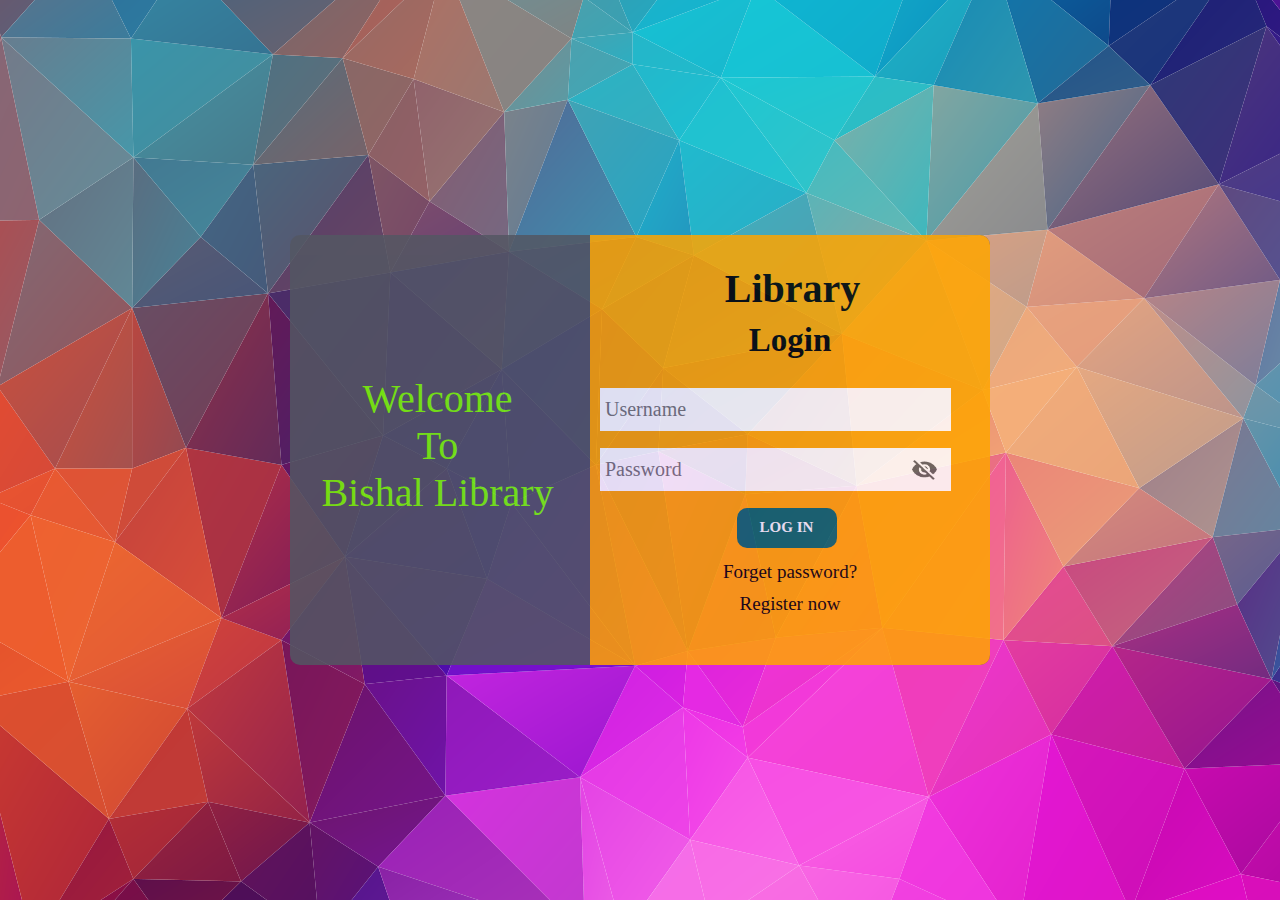
==== index.html @ c2836e58 "add system" ====
<!DOCTYPE html>
<html lang="en">
  <head>
    <meta charset="UTF-8" />
    <meta name="viewport" content="width=device-width, initial-scale=1.0" />
    <title>Document</title>
    <link rel="stylesheet" href="Login.css" />
    <link
      rel="stylesheet"
      href="https://cdnjs.cloudflare.com/ajax/libs/font-awesome/6.5.2/css/all.min.css"
      integrity="sha512-SnH5WK+bZxgPHs44uWIX+LLJAJ9/2PkPKZ5QiAj6Ta86w+fsb2TkcmfRyVX3pBnMFcV7oQPJkl9QevSCWr3W6A=="
      crossorigin="anonymous"
      referrerpolicy="no-referrer"
    />
  </head>
  <body>
    <section class="container">
      <div class="inner-container">
        <div class="left">
          <p>Welcome</p>
          <p>To</p>
          <p>Bishal Library</p>
        </div>

        <div class="right">
          <div class="logo">
            <i class="fa-solid fa-book" style="padding-right: 5px"></i>
            <span>Library</span>
          </div>
          <div class="login">Login</div>

          <form action="" class="form">
            <div class="login_field">
              <input
                name="email"
                type="text"
                id="username"
                placeholder="Username"
              />
            </div>

            <div class="login_field">
              <input
                name="password"
                type="password"
                id="password"
                placeholder="Password"
              />
              <img
                src="./Backened/password/eye-close.png"
                alt=""
                class="pass-icon"
                id="pass-icon"
              />
            </div>
            <button>LOG IN</button>
          </form>

          <div class="forget">Forget password?</div>
          <a href="Frontend/New user/New_register.html">Register now</a>

          <div class="other">
            <div class="icon-1"><i class="fa-brands fa-google fa-2x"></i></div>
            <div class="icon-2">
              <i class="fa-brands fa-facebook fa-2x"></i>
            </div>
            <div class="icon-3">
              <i class="fa-brands fa-x-twitter fa-2x"></i>
            </div>
          </div>
        </div>
      </div>
    </section>
  </body>
  <script src="Backened/password/app.js"></script>
  <script src="Backened/login/app.js"></script>
</html>
---- Login.css ----
* {
    margin: 0;
    padding: 0;
    box-sizing: border-box;
    font-family: 'Times New Roman', Times, serif;
}

.container {
    height: 100vh;
    display: flex;
    justify-content: center;
    align-items: center;
    background-image: url(loginpic.png);
}

.inner-container {
    width: 700px;
    height: 430px;
    border-radius: 10px;
    background-color: rgb(83, 87, 99);
    opacity: 0.85;
}

.left {
    font-size: 40px;
    text-align: center;
    color: rgb(125, 255, 4);
    float: left;
    width: 295px;
    height: 430px;
    padding-top: 20%;
}

.right {
    float: right;
    padding: 30px;
    display: flex;
    flex-direction: column;
    align-items: center;
    gap: 10px;
    width: 400px;
    height: 430px;
    background-color: orange;
    border-radius: 0 10px 10px 0;
}

.logo {
    font-size: 40px;
    font-weight: bolder;
    color: black;
}

.logo:hover {
    color: white;
}

.login {
    font-size: 33px;
    font-weight: bolder;
    padding-bottom: 15px;
}

.form {
    width: 400px;
    height: 200px;
    display: grid;
    gap: 10px;
    padding-left: 10px;
    align-items: center;
}

.login_field {
    position: relative;
    width: 90%;
    max-width: 400px;
}

.login_field input {
    width: 100%;
    border: 0;
    outline: 0;
    padding: 10px 0 10px 5px;
    font-size: 20px;
}

.password_field i {
    position: absolute;
    top: 30%;
    left: 3px;
}

.pass-icon {
    position: absolute;
    width: 25px;
    top: 30%;
    right: 4%;
}

input:active,
input:hover {
    border-bottom-color: black;
}

button {
    height: 40px;
    width: 100px;
    font-size: 15px;
    font-weight: bolder;
    color: aliceblue;
    background-color: rgb(0, 103, 105);
    border-radius: 10px;
    border: none;
    text-align: center;
    text-decoration: none;
    text-align: center;
    margin: 0 35%;
}

button:focus,
button:hover {
    color: black;
    background-color: rgb(238, 238, 238);

}

.forget {
    font-size: 19px;
}


a {
    font-size: 19px;
    color: black;
    text-decoration: none;

}

.forget:hover,
a:hover {
    color: white;
}

.other {
    display: flex;
    gap: 30px;
    padding-top: 10px;
}

.icon-1 {
    color: white;
}

.icon-1:hover {
    color: rgb(80, 199, 199);
}

.icon-2 {
    color: white;
}

.icon-2:hover {
    color: rgb(66, 103, 178);
}

.icon-3 {
    color: white;
}

.icon-3:hover {
    color: black;
}
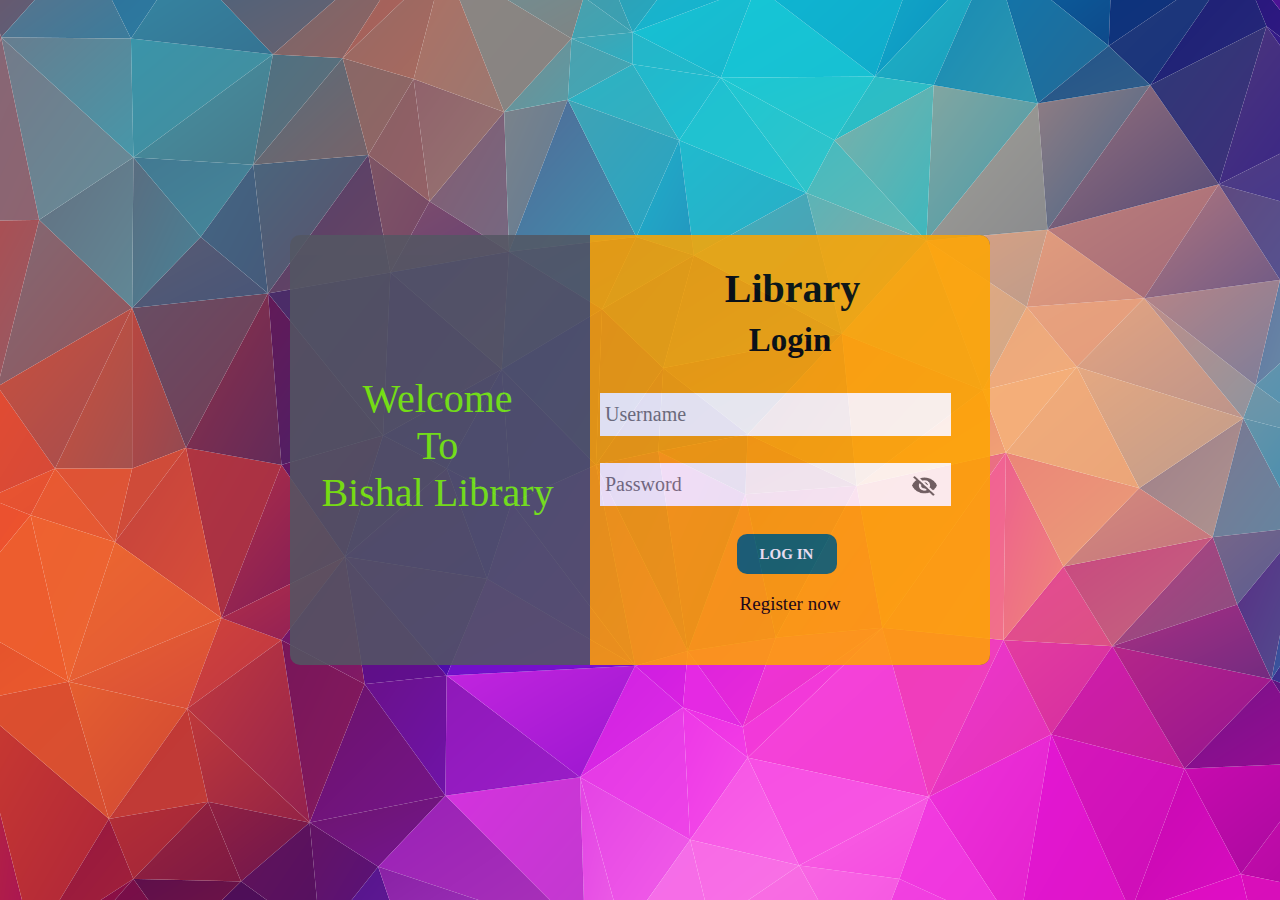
==== commit d2e54769: "improve" ====
--- a/index.html
+++ b/index.html
@@ -5,13 +5,6 @@
     <meta name="viewport" content="width=device-width, initial-scale=1.0" />
     <title>Document</title>
     <link rel="stylesheet" href="Login.css" />
-    <link
-      rel="stylesheet"
-      href="https://cdnjs.cloudflare.com/ajax/libs/font-awesome/6.5.2/css/all.min.css"
-      integrity="sha512-SnH5WK+bZxgPHs44uWIX+LLJAJ9/2PkPKZ5QiAj6Ta86w+fsb2TkcmfRyVX3pBnMFcV7oQPJkl9QevSCWr3W6A=="
-      crossorigin="anonymous"
-      referrerpolicy="no-referrer"
-    />
   </head>
   <body>
     <section class="container">
@@ -56,7 +49,7 @@
             <button>LOG IN</button>
           </form>
 
-          <div class="forget">Forget password?</div>
+        
           <a href="Frontend/New user/New_register.html">Register now</a>
 
           <div class="other">
--- a/Login.css
+++ b/Login.css
@@ -123,10 +123,6 @@
 
 }
 
-.forget {
-    font-size: 19px;
-}
-
 
 a {
     font-size: 19px;
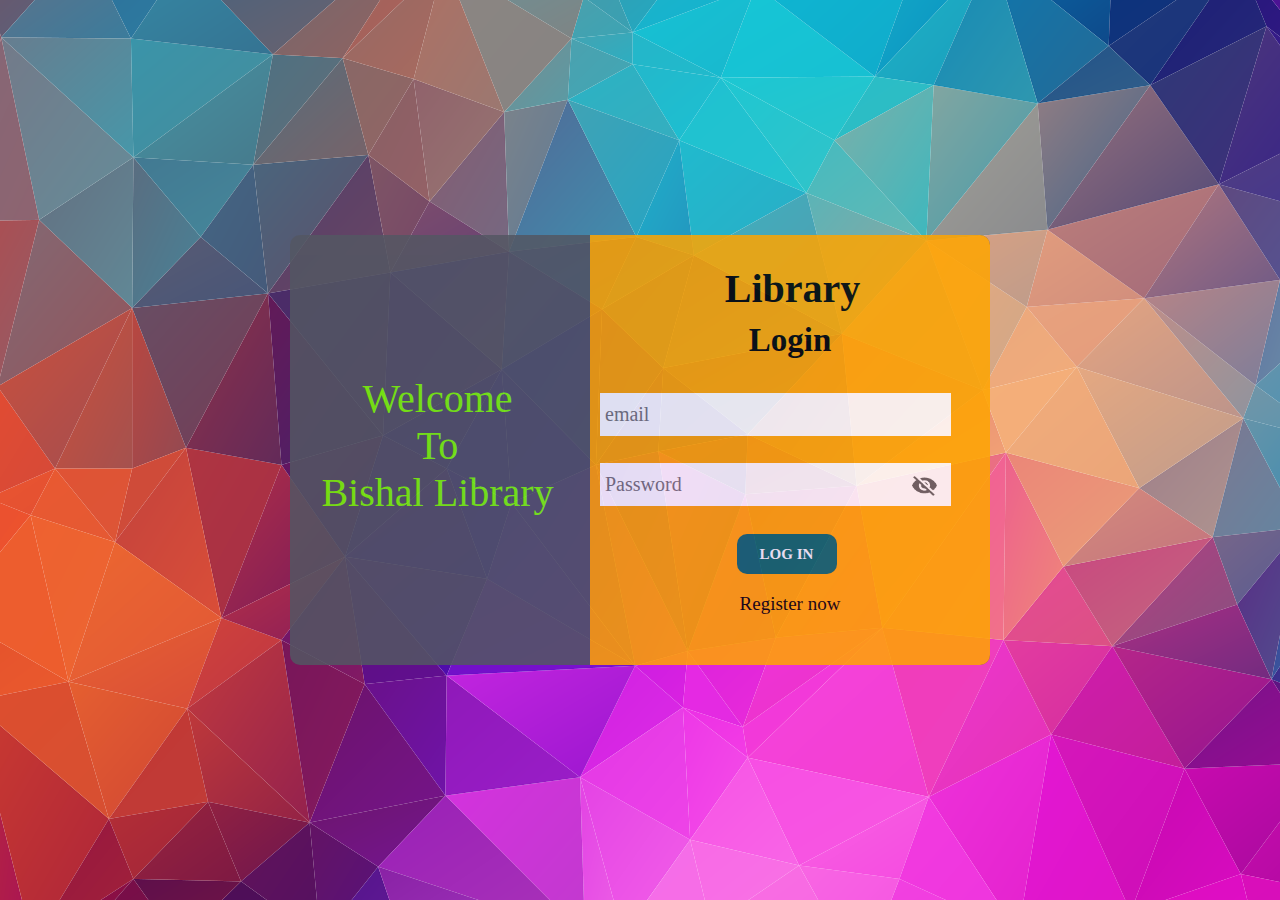
==== commit 3ef7e94c: "add alert in borrow and deleting book" ====
--- a/index.html
+++ b/index.html
@@ -27,8 +27,8 @@
               <input
                 name="email"
                 type="text"
-                id="username"
-                placeholder="Username"
+                id="email"
+                placeholder="email"
               />
             </div>
 
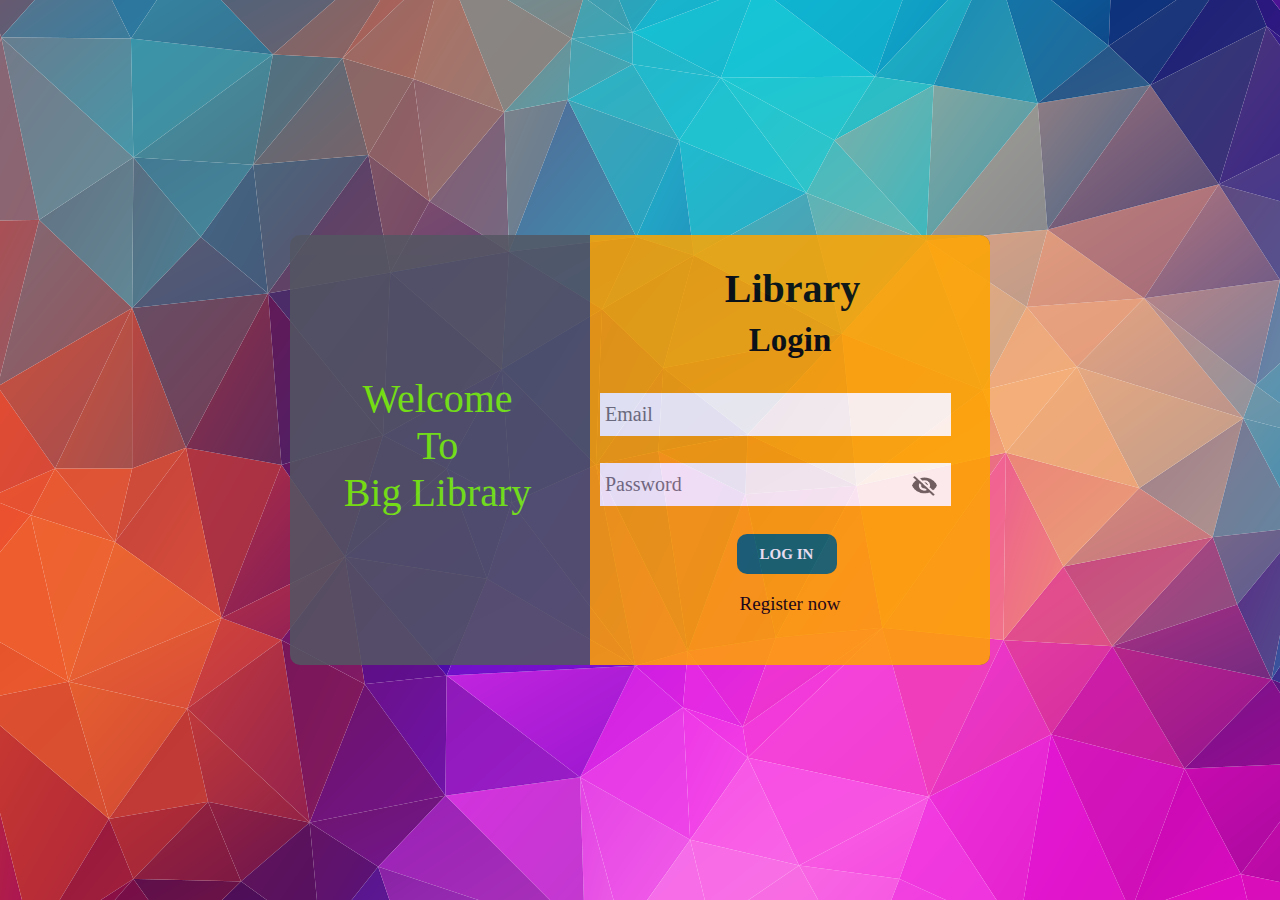
==== commit 2a59d132: "add link to admin page in login page" ====
--- a/index.html
+++ b/index.html
@@ -12,7 +12,7 @@
         <div class="left">
           <p>Welcome</p>
           <p>To</p>
-          <p>Bishal Library</p>
+          <p>Big Library</p>
         </div>
 
         <div class="right">
@@ -24,12 +24,7 @@
 
           <form action="" class="form">
             <div class="login_field">
-              <input
-                name="email"
-                type="text"
-                id="email"
-                placeholder="email"
-              />
+              <input name="email" type="text" id="email" placeholder="Email" />
             </div>
 
             <div class="login_field">
@@ -49,7 +44,6 @@
             <button>LOG IN</button>
           </form>
 
-        
           <a href="Frontend/New user/New_register.html">Register now</a>
 
           <div class="other">
